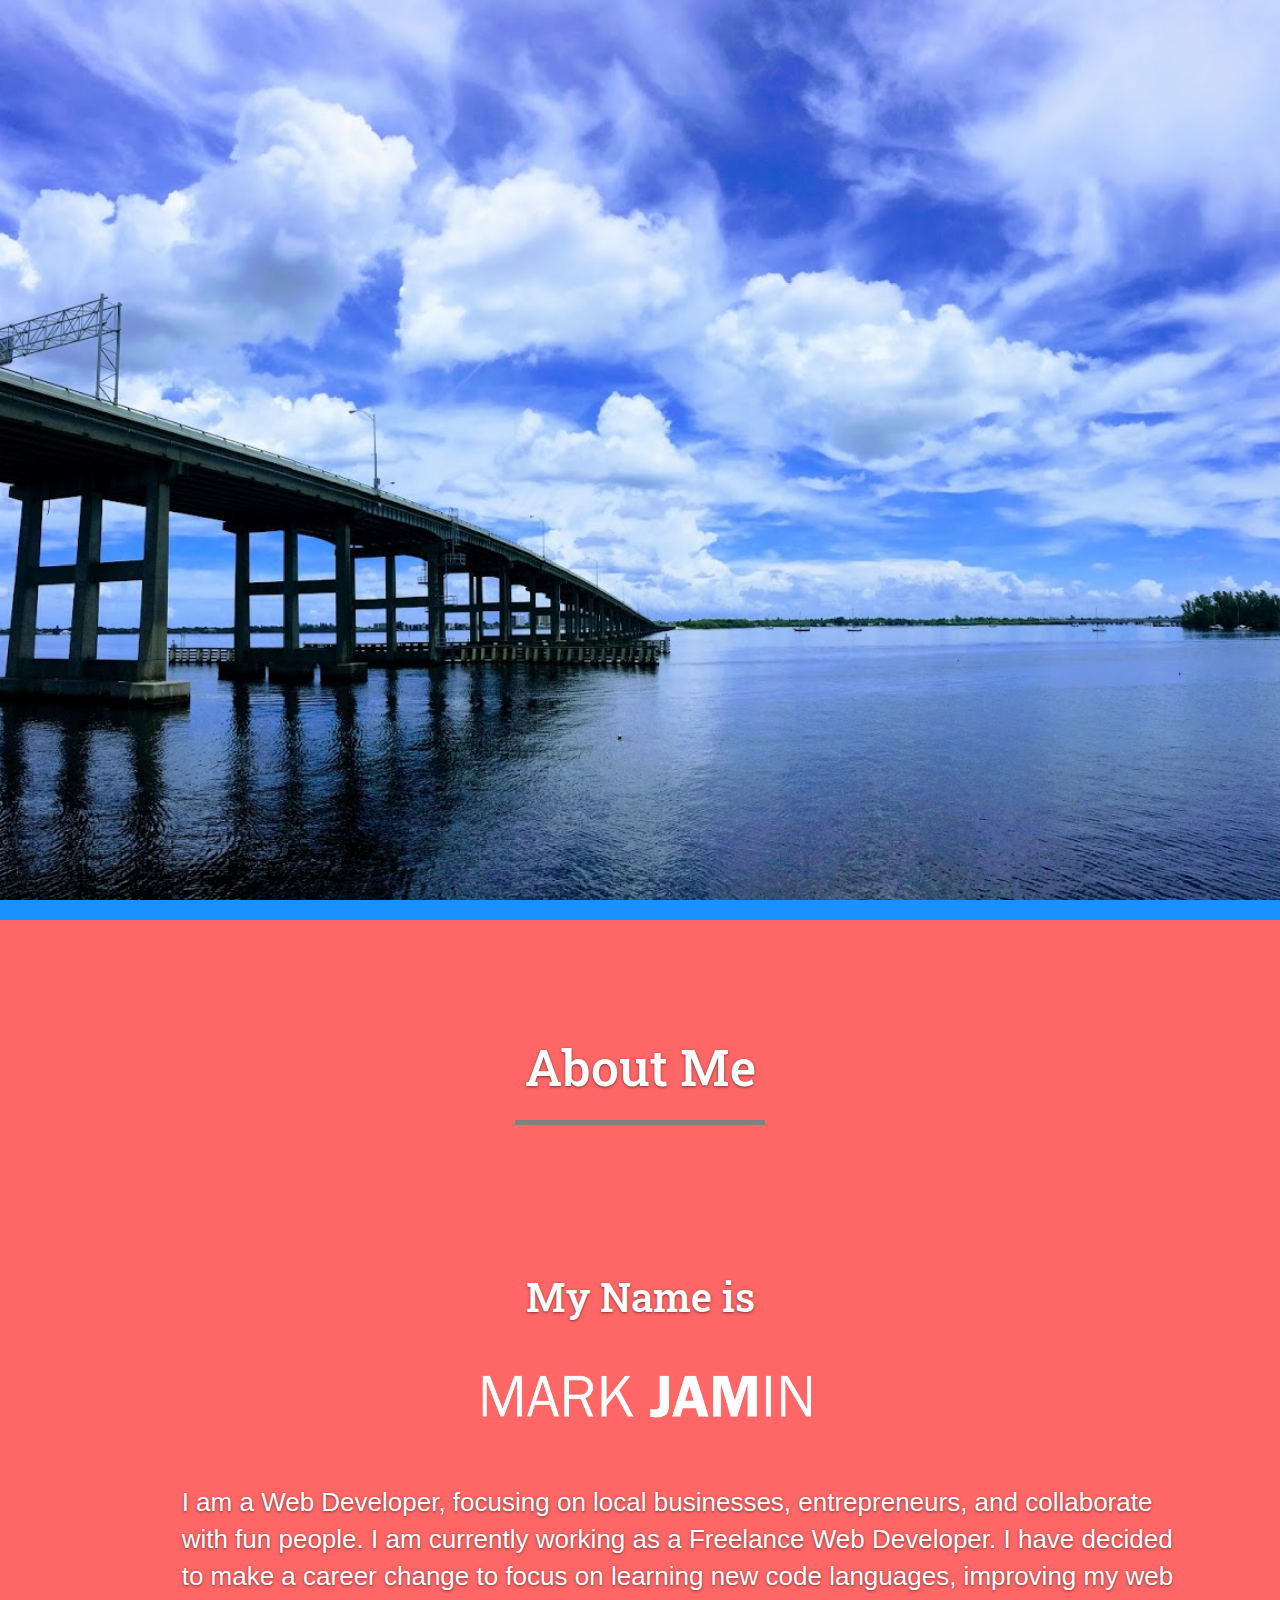
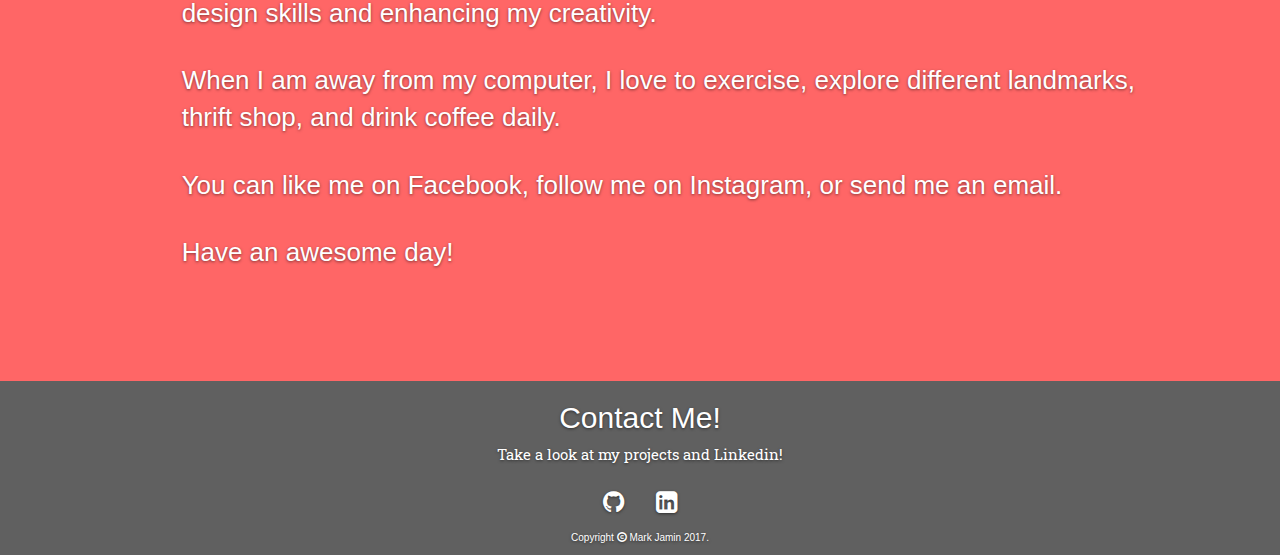
==== index.html @ eac30811 "Initial commit" ====
<!DOCTYPE html>
<html lang="en">
  <head>
    <title>Mark Jamin</title>
    <meta name="description" content="Building state-of-the-art, easy to use, user-friendly websites and applications. I actively seek out new technologies and stay up-to-date on industry trends and advancements.">
    <meta property="og:image" content="https://s3.amazonaws.com/aws-website-markjaminwebsite-uyrqk/img/Me.JPG">
    <meta charset="utf-8">
    <meta http-equiv="X-UA-Compatible" content="IE=edge">
    <meta name="viewport" content="width=device-width, initial-scale=1">
    <!-- The above 3 meta tags *must* come first in the head; any other head content must come *after* these tags -->


<!-- Fonts -->

  <link href="https://fonts.googleapis.com/css?family=Audiowide" rel="stylesheet">
  <link href="https://fonts.googleapis.com/css?family=Kaushan+Script" rel="stylesheet">
  <link href="https://fonts.googleapis.com/css?family=Source+Serif+Pro" rel="stylesheet">
  <link href="https://fonts.googleapis.com/css?family=Roboto+Slab" rel="stylesheet">


<!-- Stylesheet -->

    <!-- Bootstrap -->
    <link href="css/bootstrap.min.css" rel="stylesheet">

    <!-- HTML5 shim and Respond.js for IE8 support of HTML5 elements and media queries -->
    <!-- WARNING: Respond.js doesn't work if you view the page via file:// -->
    <!--[if lt IE 9]>
      <script src="https://oss.maxcdn.com/html5shiv/3.7.3/html5shiv.min.js"></script>
      <script src="https://oss.maxcdn.com/respond/1.4.2/respond.min.js"></script>
    <![endif]-->
<link href="css/style.css" rel="stylesheet">
<link rel="stylesheet" href="https://cdnjs.cloudflare.com/ajax/libs/font-awesome/4.6.3/css/font-awesome.css">


<!-- Favicon -->

<link rel="apple-touch-icon" sizes="57x57" href="favicon/apple-icon-57x57.png">
<link rel="apple-touch-icon" sizes="60x60" href="favicon/apple-icon-60x60.png">
<link rel="apple-touch-icon" sizes="72x72" href="favicon/apple-icon-72x72.png">
<link rel="apple-touch-icon" sizes="76x76" href="favicon/apple-icon-76x76.png">
<link rel="apple-touch-icon" sizes="114x114" href="favicon/apple-icon-114x114.png">
<link rel="apple-touch-icon" sizes="120x120" href="favicon/apple-icon-120x120.png">
<link rel="apple-touch-icon" sizes="144x144" href="favicon/apple-icon-144x144.png">
<link rel="apple-touch-icon" sizes="152x152" href="favicon/apple-icon-152x152.png">
<link rel="apple-touch-icon" sizes="180x180" href="favicon/apple-icon-180x180.png">
<link rel="icon" type="image/png" sizes="192x192"  href="favicon/android-icon-192x192.png">
<link rel="icon" type="image/png" sizes="32x32" href="favicon/favicon-32x32.png">
<link rel="icon" type="image/png" sizes="96x96" href="favicon/favicon-96x96.png">
<link rel="icon" type="image/png" sizes="16x16" href="favicon/favicon-16x16.png">
<link rel="manifest" href="favicon/manifest.json">
<meta name="msapplication-TileColor" content="#00FFFFFF">
<meta name="msapplication-TileImage" content="favicon/ms-icon-144x144.png">
<meta name="theme-color" content="#00FFFFFF">


</head>


<!-- Nav -->

<body>

    <div class="site-wrapper">

      <div class="site-wrapper-inner">

        <div class="cover-container">

          <div class="masthead clearfix">

            <div class="inner">
              <!-- <h3 class="masthead-brand"><span class="glyphicon glyphicon-sunglasses"></span></h3> -->
              <nav>
                <ul class="nav masthead-nav">
                  <li id="About"><a href="#">About Me</span></a></li>
                  <li id="Portfolio"><a href="#">Portfolio</span></a></li>
                  <li id="Contacts"><a href="#">Contact</span></a></li>
                </ul>
              </nav>
            </div>
          </div>


<!-- JumboScroll -->


<div class="bg"></div>
<div class="jumbotron">
  <h1 class="Name">Mark Jamin</h1>
  <h2 class="Job">Web Developer</h2>
  </div>
</div>

<!-- About Me Section -->

<div class="bgaboutme">
  <div id="AboutMe" class="container">
    <h1 id="AboutMe2" class="AboutMe2">About Me</h1>
      <hr class="star-primary">
       <div class="row">


    <h2 class="My_Name">My Name is <img class="img-responsive img-center" src="img/MJTrans.png" alt="MarkJamin Logo" height="550" width="500"></h2>



        <div class="col-lg-offset-1 col-md-offset-1 col-sm-offset-1 col-xs-offset-1"><p class="About-Me"> I am a Web Developer, focusing on local businesses, entrepreneurs, and collaborate with fun people. I am currently working as a Freelance Web Developer. I have decided to make a career change to focus on learning new code languages, improving my web design skills and enhancing my creativity.</p>
        <br>
        <p class="About-Me">When I am away from my computer, I love to exercise, explore different landmarks, thrift shop, and drink coffee daily.</p>
        <br>
        <p class="About-Me">You can like me on <a href="http://www.facebook.com/MarkJaminWebDev" target="_blank">Facebook</a>, follow me on <a href="http://www.instagram.com/mark.jamin" target="_blank">Instagram</a>, or send me an <a href="mailto:markjaminbusiness@gmail.com?subject=Website Inquiry">email.</a></p>
        <br>
        <p class="About-Me">Have an awesome day!</p>
      </div>
  </div>
</div>
</div>







 <!-- Contact Footer -->

<footer class="text-center">
  <div id="Contact"><div class="container-fluid">
    <div class="row">
        <h3 class="Contact3">Contact Me!</h3>
            <p class="Contact2">Take a look at my projects and Linkedin!</p>
                <ul class="nav masthead-footer">
          <li><a href="https://github.com/MarkJamin" target="_blank">
              <span class="fa fa-github" aria-hidden="true"></span>
                  <li><a href="https://www.linkedin.com/in/markjamin" target="_blank"><span class="fa fa-linkedin-square" aria-hidden="true"></span></a></li>
                </ul>
            <p class="Contact1">Copyright <span class="glyphicon glyphicon-copyright-mark" aria-hidden="true"></span> Mark Jamin 2017.</p>
      </div>
  </div>
  </div>
</footer>



    <!-- jQuery (necessary for Bootstrap's JavaScript plugins) -->
        <script src="https://ajax.googleapis.com/ajax/libs/jquery/1.12.4/jquery.min.js"></script>


    <!-- Include all compiled plugins (below), or include individual files as needed -->
    <script src="js/main.js"></script>
    <script src="js/bootstrap.min.js"></script>


  </body>
</html>
---- css/style.css ----
/* Jumbotron */


.bg {
  background: url('../img/Bridge1.jpg');
  background-position: center;
  background-size: cover;
  position: fixed;
  background-color: no-repeat;
  width: 100%;
  height: 100vh; /*same height as jumbotron */
  top: 0;
  left: 0;
  z-index: -1;
}

.jumbotron {
  height: 1000px;
  background: transparent;
  margin-top: -150px;
}

.Name {
    left: 0;
    top: 50%;
    width: 100%;
    position: absolute;
    color: rgb(255, 144, 0);
    text-shadow: 5px 3px black;
    font-size: 50px;
    text-align: center;
    font-style: oblique;
    font-family: 'Kaushan Script', cursive;
}

.Job {
    left: 0;
    top: 61%;
    width: 100%;
    position: absolute;
    color: rgb(255, 144, 0);
    text-shadow: 3px 2px black;
    font-size: 40px;
    text-align: center;
    font-style: oblique;
    font-family: 'Audiowide', cursive;
}



/* Links */
a,
a:focus,
a:hover {
  color: #fff;
}

a:hover {
  color: rgb(255, 144, 0) !important;
  text-decoration: none !important;
}



/* Header */

.cover-container {
  padding: 20px;
}

.masthead-nav > li {
  display: inline-block;
}
.masthead-nav > li + li {
  margin-left: 15px;
}
.masthead-nav > li > a {
  /* padding-right: 0; */
  padding: 0;
  font-size: 16px;
  font-weight: bold;
  color: #fff; /* IE8 proofing */
  color: #fff;
}
.masthead-nav > li > a:hover,
.masthead-nav > li > a:focus {
  background-color: transparent;
  border-bottom-color: #a9a9a9;
  border-bottom-color: rgba(255,255,255,.25);
}
  /* .masthead-nav > .active > a:hover,
.masthead-nav > .active > a:focus {
  color: #fff;
  border-bottom-color: #fff;
} */


@media (min-width: 768px) {
  .masthead-nav {
    float: right;
  }
}




body {
  background-color: rgb(26, 144, 255);
  color: #FFFFFF;
  text-shadow: 0 1px 3px rgba(0,0,0,.5);
  margin: 0;
}

/* Extra markup and styles for table-esque vertical and horizontal centering */
/*.site-wrapper {
  display: table;
  width: 100%;
  height: 100%; /* For at least Firefox
  min-height: 100%;
  -webkit-box-shadow: inset 0 0 100px rgba(0,0,0,.5);
          box-shadow: inset 0 0 100px rgba(0,0,0,.5);
}
/* .site-wrapper-inner {
  display: table-cell;
  vertical-align: top;
} */




    /* About me section */

.bgaboutme {
  background-color: rgb(255, 102, 102);
}

  .AboutMe2 {
    text-align: center;
    font-size: 50px;
    color: #ffffff;
    font-family: 'Roboto Slab', serif;

  }



hr.star-primary {
    margin: 25px auto 30px;
    padding: 0;
    max-width: 250px;
    border: 0;
    border-top: solid 5px;
    text-align: center;
    padding-bottom: 100px;
}




  .My_Name {
    font-family: 'Roboto Slab', serif;
    font-size: 40px;
    text-align: center;
  }


.img-center {
    display: block;
    margin: 0 auto;
      }


  /* Cont. about section */
  .About-Me {
    text-align: left;
    font-family: 'Roboto', sans-serif;
    font-size: 20px;
    background-color: transparent;
    color: white;
}



  /* Portfolio */

  .Portfolio2 {
   text-align: center;
   font-size: 50px;
   color: #ffffff;
   font-family: 'Roboto Slab', serif;
  }

   .panel {
    background-color: transparent;
    border: transparent;
  }
    .panel-transparent .panel-heading .panel-title {
    background-color: transparent;
    border: transparent;
    text-align: center;
    font-family: 'Roboto Slab', serif;
    font-size: 30px;
    color: white;
 }

    .panel-transparent .panel-body {
    background-color: transparent;
    border: transparent;
    cursor: pointer;
  }



  /* Proficient */

  .proficient {
    text-align: center;
    font-size: 50px;
    color: #ffffff;
    font-family: 'Roboto Slab', serif;
    padding-top: 100px;
  }


  .icon-text {
    text-align: center;
    font-family: 'Roboto Slab', serif;
    font-size: 25px;
    color: white;
  }



/* footer */



.text-center {
  background-color: rgb(96,96,96);
}

.Contact3 {
    text-align: center;
    font-family: 'Roboto', sans-serif;
    font-size: 30px;
    color: white;
}
.Contact1 {
    text-align: center;
    font-family: 'Roboto', sans-serif;
    font-size: 10px;
    color: white;
}

.Contact2 {
    text-align: center;
    font-family: 'Roboto Slab', serif;
    font-size: 15px;
    color: white;
}

.modal-header,
.close {
    font-size: 20px;
    color: black;
}


/* Social Medias and Messaging */
.fa-fw {
  text-align: center;
}

.fa {
  display: inline-block;
  font-size: inherit;
  text-rendering: auto;
  -webkit-font-smoothing: antialiased;
  width: 1.28571429em;
}

.masthead-footer > li {
  display: inline-block;
}
.masthead-footer > li + li {
  margin-left: 20px;
}
.masthead-footer > li > a {
  padding-right: 0;
  padding-left: 0;
  font-size: 25px;
  font-weight: bold;
  color: #fff; /* IE8 proofing */
  color: #fff
}
.masthead-footer > li > a:hover,
.masthead-footer > li > a:focus {
  background-color: transparent;
  border-bottom-color: #a9a9a9;
  border-bottom-color: rgba(255,255,255,.25);
}


/* Whole Page */

  }
    body {
    overflow-x: hidden;
    overflow-y: scroll;
  }
    .container {
      padding: 100px 50px;
    }

    @media (min-width: 768px) {
    .About-Me {
    font-size: 26px;
  }
}

    @media (min-width: 768px) {
    body {
    overflow-x: hidden;
    overflow-y: scroll;
  }
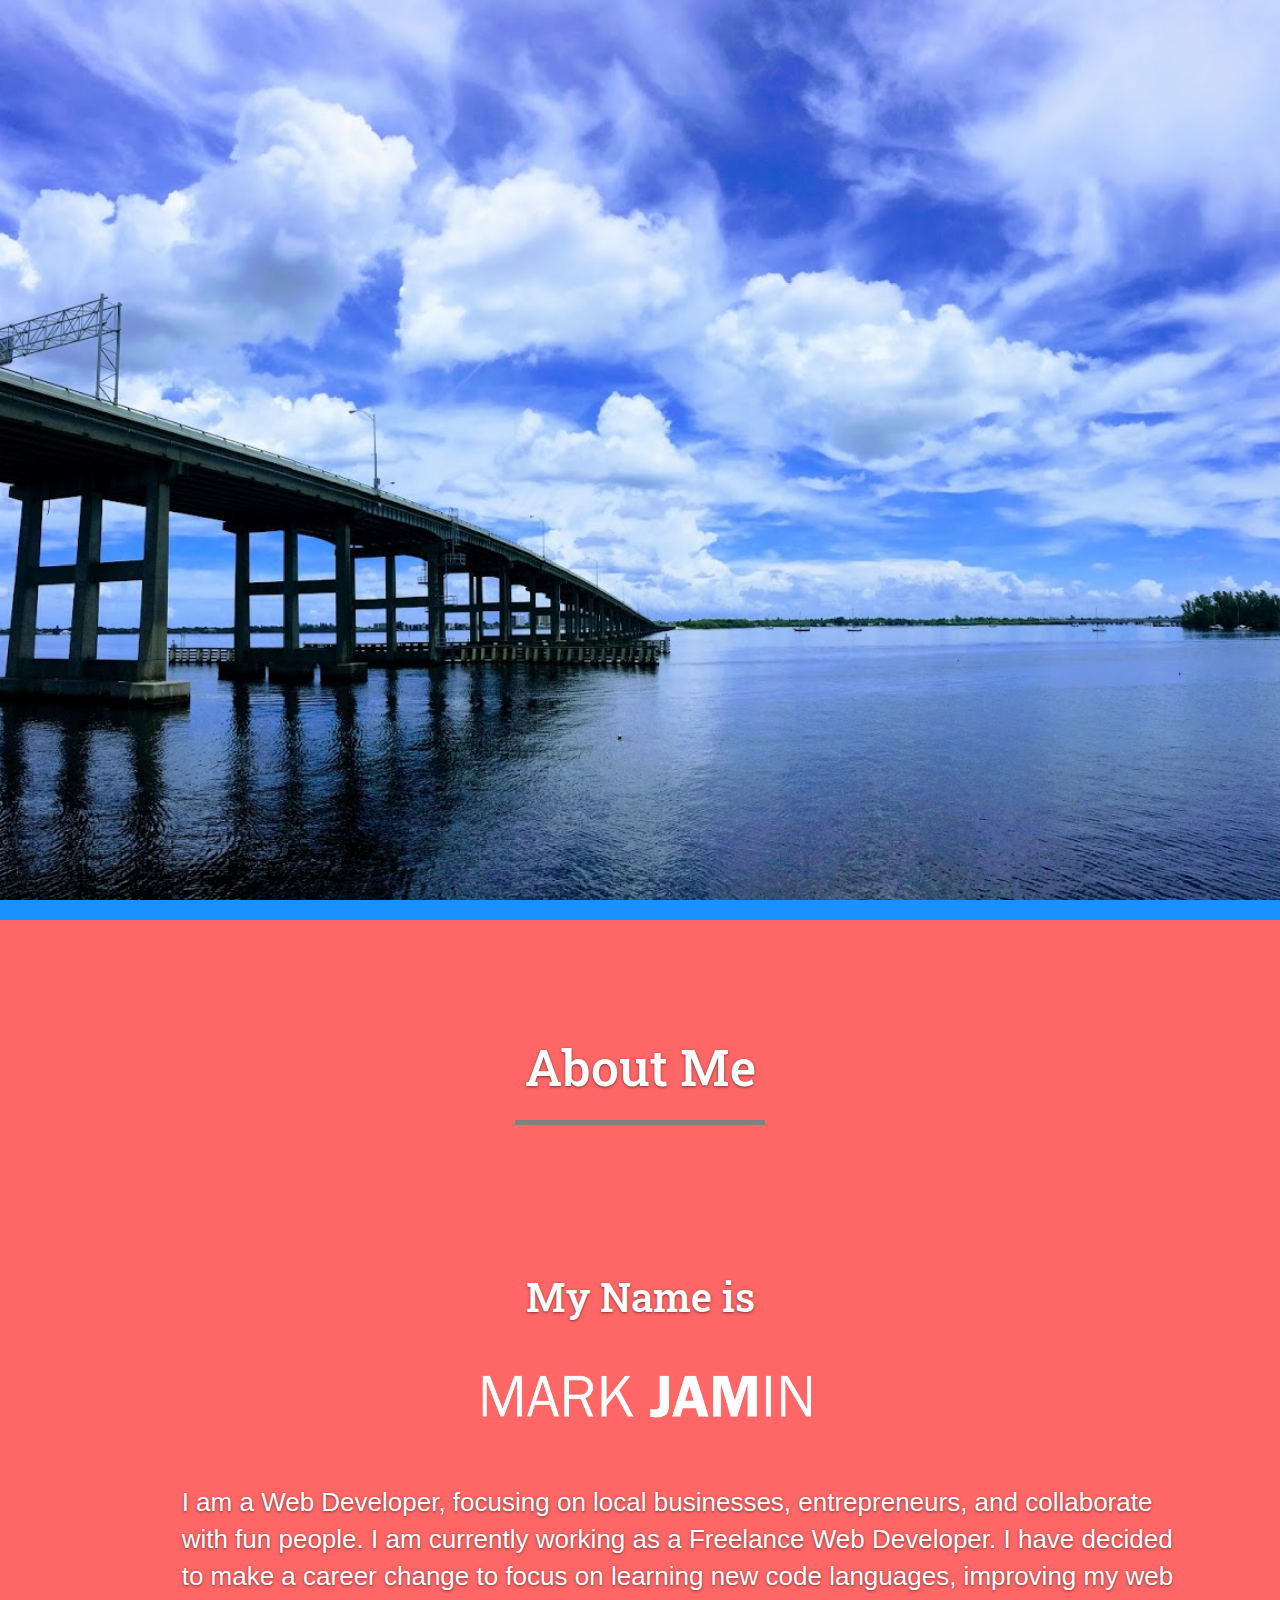
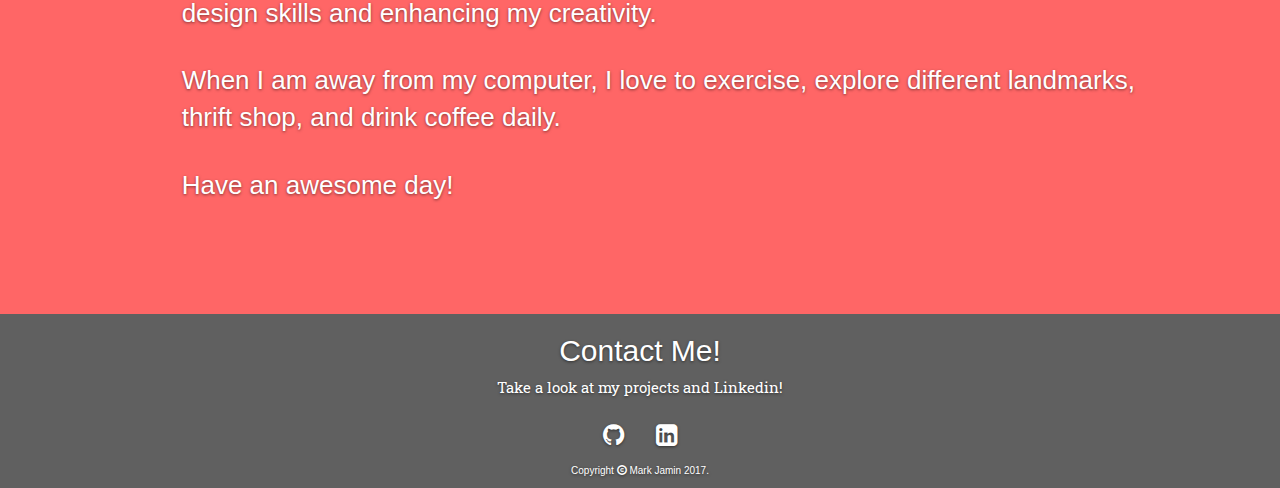
==== commit f1bce5bb: "Update index.html" ====
--- a/index.html
+++ b/index.html
@@ -109,8 +109,6 @@
         <br>
         <p class="About-Me">When I am away from my computer, I love to exercise, explore different landmarks, thrift shop, and drink coffee daily.</p>
         <br>
-        <p class="About-Me">You can like me on <a href="http://www.facebook.com/MarkJaminWebDev" target="_blank">Facebook</a>, follow me on <a href="http://www.instagram.com/mark.jamin" target="_blank">Instagram</a>, or send me an <a href="mailto:markjaminbusiness@gmail.com?subject=Website Inquiry">email.</a></p>
-        <br>
         <p class="About-Me">Have an awesome day!</p>
       </div>
   </div>
